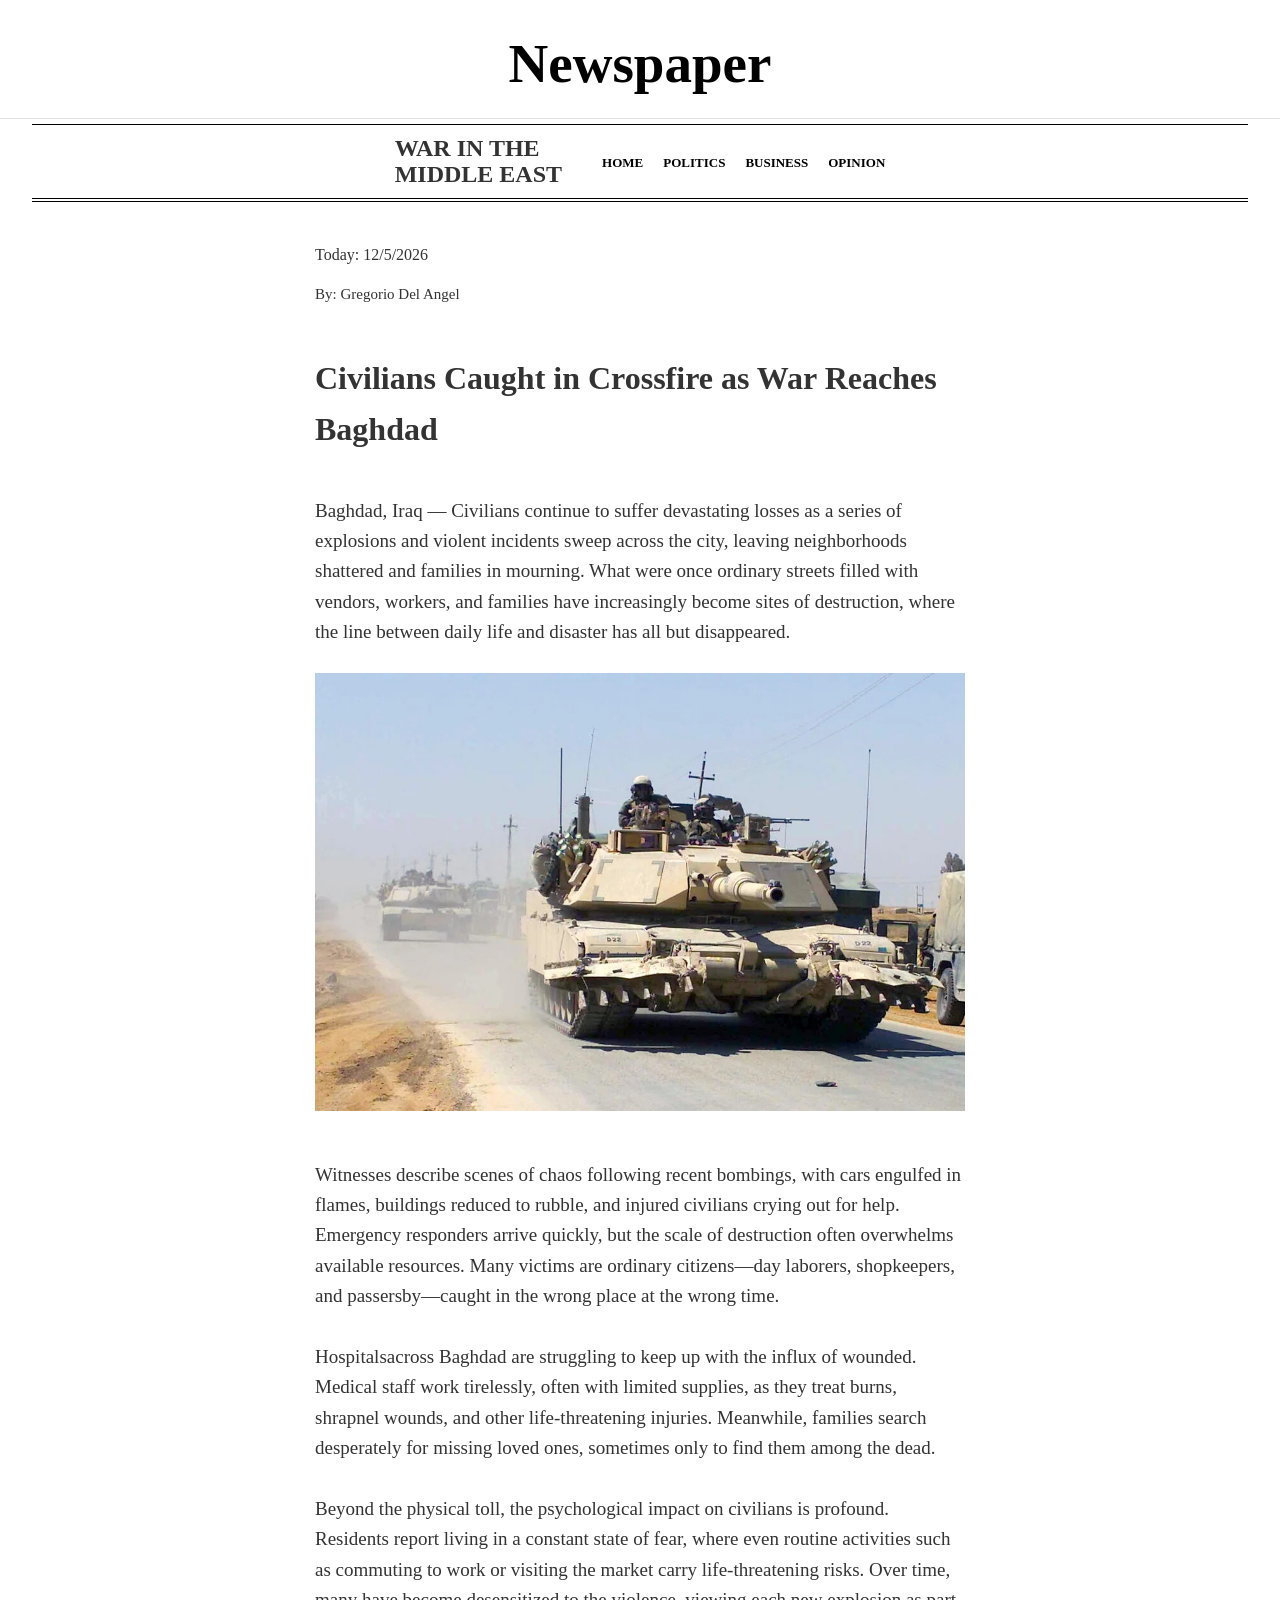
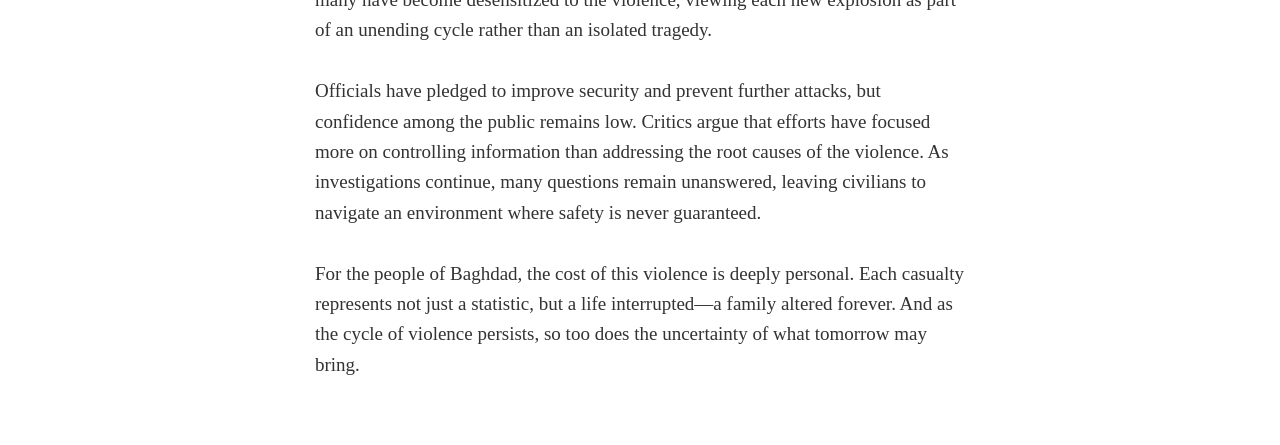
==== Index.html @ d78b3bff "Index.html" ====
<!doctype html>
<html>
	<head>
		<title>Newspaper</title>
		<meta charset="utf-8" />
		<link rel="stylesheet" type="text/css" href="NYT.css" />
	</head>
	<body>
		<!-- Header -->
		<div class="header" id="header">
			<h1 id="title" align="center">Newspaper</h1>
		</div>
		<div class="menu" id="menu">
			<nav class="menu-bar">
				<div class="headline">
					<span>War in the</span><br />
					<span>Middle East</span>
				</div>
				<ul class="nav-links">
					<li>
						<a href="https://github.com/GregorioDAngel"> Home </a>
					</li>
					<li>
						<a href=""> Politics </a>
					</li>
					<li>
						<a href=""> Business </a>
					</li>
					<li>
						<a href=""> Opinion </a>
					</li>
				</ul>
			</nav>
		</div>
		<!-- Content -->
		<div class="content" id="content">
			<div id="date">
				Today: <span id="today"></span><br />
				<p id="author">By: Gregorio Del Angel</p>
			</div>
			<div id="article-title">
				<h1>Civilians Caught in Crossfire as War Reaches Baghdad</h1>
			</div>
			<div class="article-story" id="article-story">
				<div id="article-body">
					<p>
						Baghdad, Iraq — Civilians continue to suffer devastating losses as a
						series of explosions and violent incidents sweep across the city,
						leaving neighborhoods shattered and families in mourning. What were
						once ordinary streets filled with vendors, workers, and families
						have increasingly become sites of destruction, where the line
						between daily life and disaster has all but disappeared.
					</p>
					<img
						src="IraqWar.jpg"
						alt="Soldiers going down an empty street manning a tank"
					/>
					<p>
						Witnesses describe scenes of chaos following recent bombings, with
						cars engulfed in flames, buildings reduced to rubble, and injured
						civilians crying out for help. Emergency responders arrive quickly,
						but the scale of destruction often overwhelms available resources.
						Many victims are ordinary citizens—day laborers, shopkeepers, and
						passersby—caught in the wrong place at the wrong time. <br /><br />
						Hospitalsacross Baghdad are struggling to keep up with the influx of
						wounded. Medical staff work tirelessly, often with limited supplies,
						as they treat burns, shrapnel wounds, and other life-threatening
						injuries. Meanwhile, families search desperately for missing loved
						ones, sometimes only to find them among the dead.<br /><br />
						Beyond the physical toll, the psychological impact on civilians is
						profound. Residents report living in a constant state of fear, where
						even routine activities such as commuting to work or visiting the
						market carry life-threatening risks. Over time, many have become
						desensitized to the violence, viewing each new explosion as part of
						an unending cycle rather than an isolated tragedy.<br /><br />
						Officials have pledged to improve security and prevent further
						attacks, but confidence among the public remains low. Critics argue
						that efforts have focused more on controlling information than
						addressing the root causes of the violence. As investigations
						continue, many questions remain unanswered, leaving civilians to
						navigate an environment where safety is never guaranteed.
						<br /><br />
						For the people of Baghdad, the cost of this violence is deeply
						personal. Each casualty represents not just a statistic, but a life
						interrupted—a family altered forever. And as the cycle of violence
						persists, so too does the uncertainty of what tomorrow may bring.
					</p>
				</div>
			</div>
		</div>

		<!-- Paywall overlay -->
		<div id="paywall-overlay" class="paywall-overlay" style="display: none">
			<div class="paywall-box">
				<h2>Subscribe to continue reading</h2>
				<p>Subscribe and get unlimited access to all our articles.</p>
				<input
					type="email"
					id="email"
					size="20"
					maxlength="30"
					name="email"
					placeholder="Enter your email"
					pattern="[a-z0-9._%+-]+@[a-z0-9.-]+\.[a-z]{2,}$"
				/><br />
				<button id="paywall-subscribe-btn">Subscribe</button>
				<button id="paywall-close-btn">Maybe later</button>
			</div>
		</div>
		<!--<script src="Newspaper.js"></script> -->
		<script>
			document.getElementById("today").innerHTML =
				new Date().toLocaleDateString();
		</script>
	</body>
</html>
---- NYT.css ----
/* Base Styles */
body {
	font-family: "Georgia", "Times New Roman", Times, serif;
	color: #333;
	line-height: 1.6;
	margin: 0;
	padding: 0;
	background-color: #fff;
}

/* Header */
.header {
	padding: 20px 0 10px 0;
	border-bottom: 1px solid #e2e2e2;
}

#title {
	font-family:
		"Chomsky", "Times New Roman", serif; /* Custom font for logo look */
	font-size: 55px;
	font-weight: 900;
	margin: 0;
	text-align: center;
	color: #000;
	text-transform: capitalize;
}

/* Navigation Menu */
.menu {
	border-top: 1px solid #000;
	border-bottom: 4px double #000;
	margin: 5px auto;
	max-width: 95%;
	/* keep menu visible when scrolling */
	position: sticky;
	top: 0;
	background-color: #fff; /* keep it readable over content */
	z-index: 999;
}

.menu-bar {
	display: flex;
	flex-direction: row;
	align-items: center;
	justify-content: center;
	gap: 40px;
	padding: 10px 0;
}

.headline {
	text-align: left;
	font-weight: bold;
	font-size: 24px;
	margin: 0;
	line-height: 1.1;
	text-transform: uppercase;
}

.nav-links {
	list-style: none;
	padding: 0;
	margin: 0;
	display: flex;
	gap: 20px;
}

.nav-links a {
	text-decoration: none;
	color: #000;
	font-size: 13px;
	font-weight: bold;
	text-transform: uppercase;
}

.nav-links a:hover {
	text-decoration: underline;
}

/* Content Area */
.content {
	max-width: 650px;
	margin: 40px auto;
	padding: 0 20px;
}

.content img {
	width: 100%;
	height: auto;
	background-color: #f0f0f0; /* Placeholder color */
	margin-bottom: 20px;
}

.content p {
	font-size: 19px;
	color: #333;
	margin-bottom: 25px;
}

.article-story {
	display: flex;
	justify-content: center;
}

.article-body {
	max-width: 650px;
	margin: 0 auto;
}

.article-body img {
	display: block;
	width: 100%;
	height: auto;
	margin-top: 20px;
}

.article-body p {
	margin: 0 0 20px 20px;
	text-align: left;
}

.article-story p {
	font-size: 19px;
	color: #333;
	margin-bottom: 25px;
}

#article-story {
	font-size: 19px;
	color: #333;
	margin-bottom: 25px;
}

#date {
	text-align: left; /* not centered */
}

#today {
	display: inline-block;
	width: 25%; /* 1/4 of the page (within content area) */
	text-align: left; /* text inside also left-aligned */
}

#author {
	font-size: 15px;
	color: #333;
	margin-bottom: 25px;
	display: inline-block;
	width: 25%; /* 1/4 of the page (within content area) */
	text-align: left; /* text inside also left-aligned */
}

/* Paywall Overlay */
.paywall-overlay {
	position: fixed;
	top: 0;
	left: 0;
	width: 100%;
	height: 100%;
	background: linear-gradient(
		to bottom,
		transparent 0%,
		rgba(255, 255, 255, 0.95) 50%
	);
	display: flex;
	justify-content: center;
	align-items: center;
	z-index: 1000;
}

.paywall-box {
	background: white;
	padding: 40px;
	text-align: center;
	border-top: 1px solid #ccc;
	box-shadow: 0 -5px 15px rgba(0, 0, 0, 0.1);
	width: 100%;
	max-width: 500px;
	margin-bottom: 50px;
	border-radius: 4px;
}

.paywall-box h2 {
	font-size: 28px;
	margin-top: 0;
	margin-bottom: 10px;
}

.paywall-box button {
	padding: 12px 24px;
	margin: 10px;
	border: none;
	cursor: pointer;
	font-weight: bold;
	font-size: 14px;
	text-transform: uppercase;
}

#paywall-subscribe-btn {
	background-color: #000;
	color: white;
}

#paywall-close-btn {
	background-color: transparent;
	color: #666;
	text-decoration: underline;
	position: relative;
	transition:
		left 0.2s ease,
		top 0.2s ease;
}

/* Responsive */
@media (max-width: 768px) {
	#title {
		font-size: 40px;
	}
	.nav-links {
		flex-wrap: wrap;
		justify-content: center;
	}
}

#email {
	width: 100%;
	font-size: 20px;
	padding: 8px;
	border-radius: 4px;
	border: 1px solid #ccc;
	margin-bottom: 10px;
}
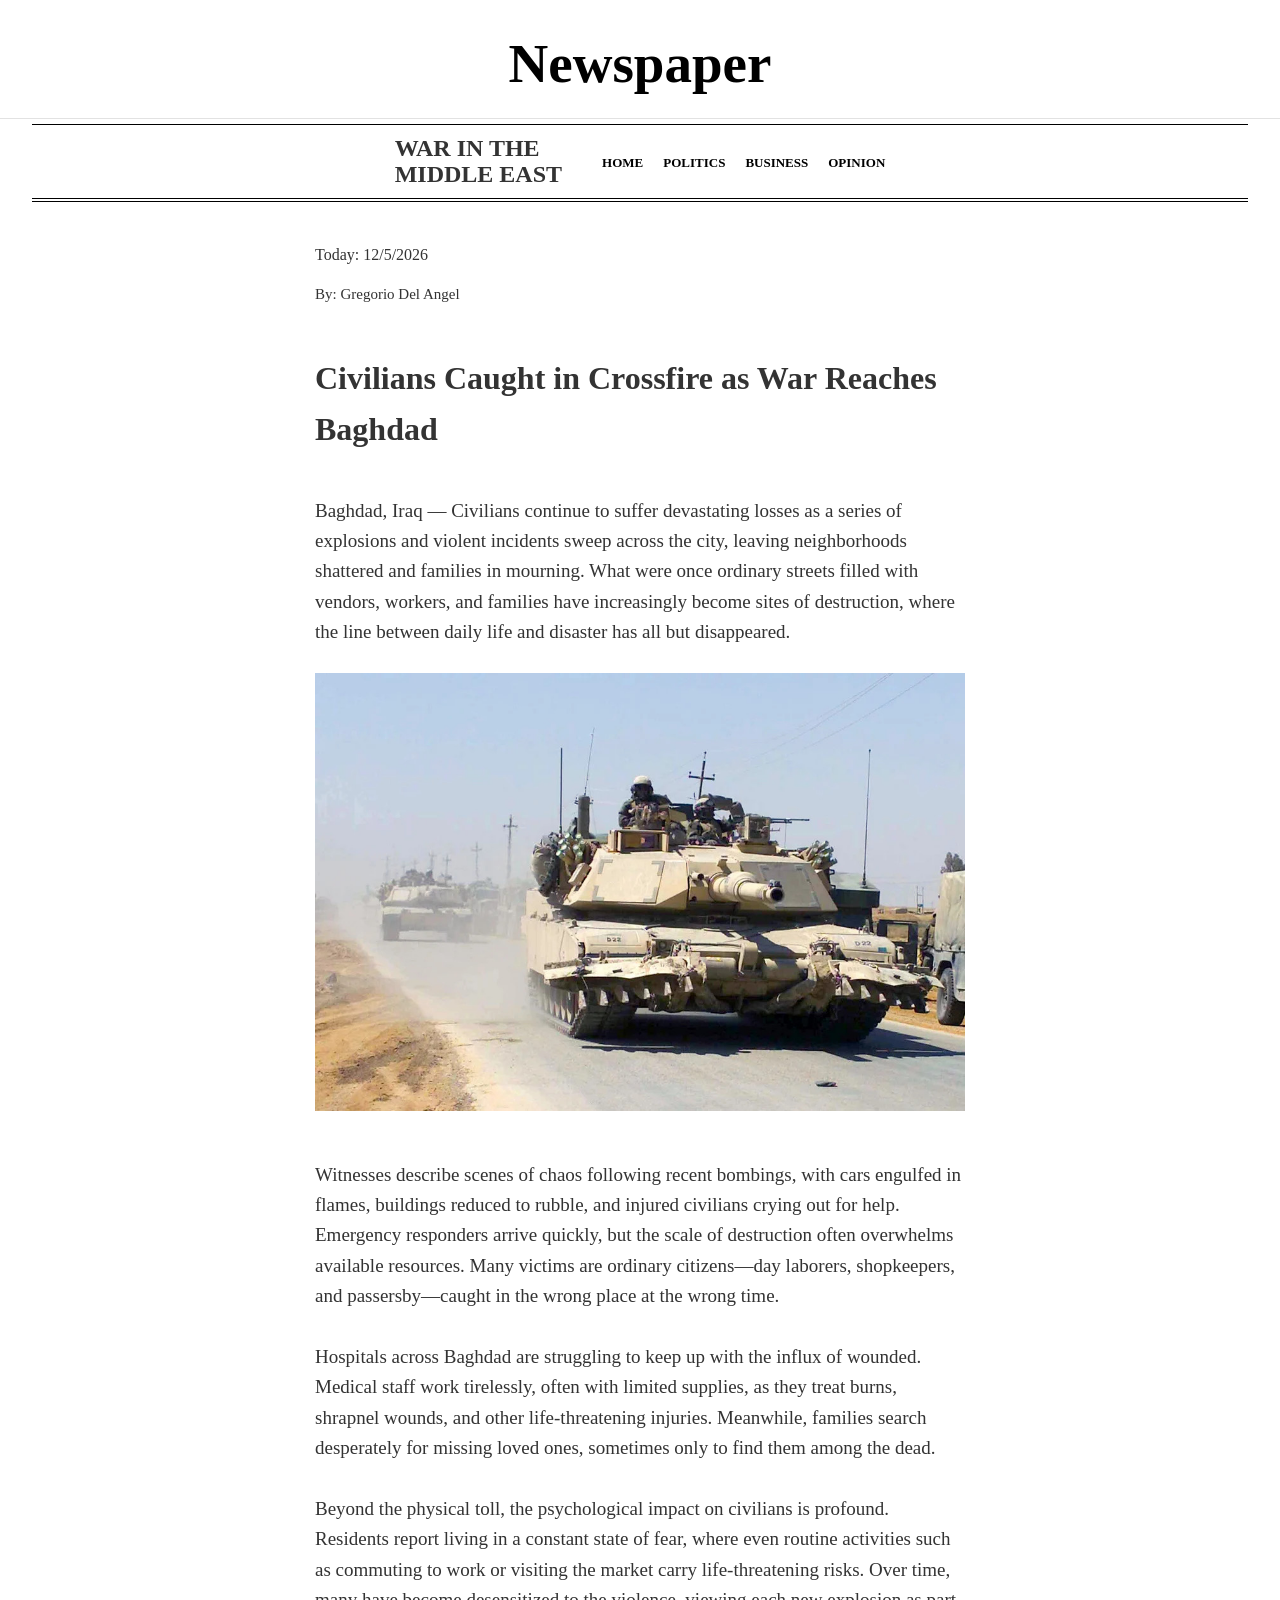
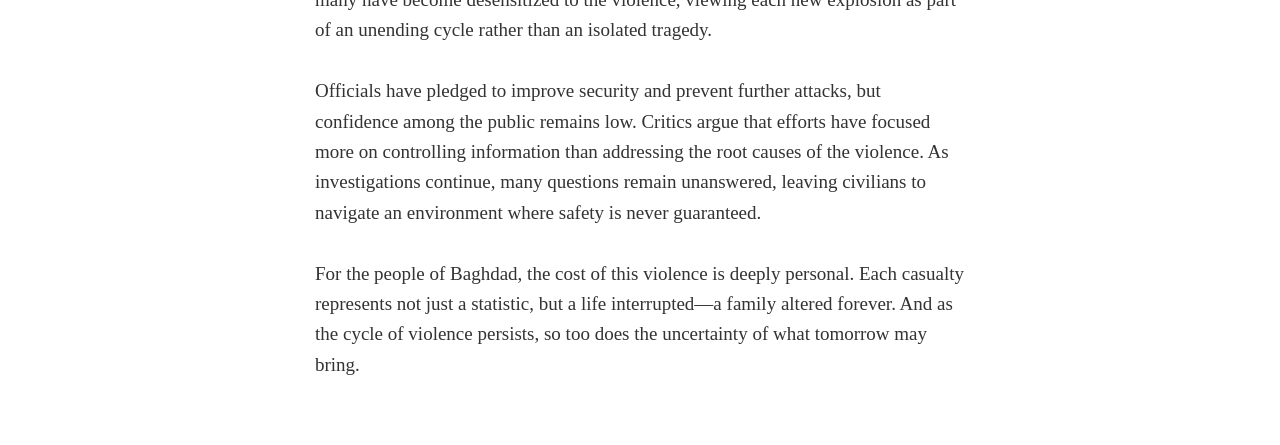
==== commit 0b5e979e: "main" ====
--- a/Index.html
+++ b/Index.html
@@ -62,11 +62,12 @@
 						but the scale of destruction often overwhelms available resources.
 						Many victims are ordinary citizens—day laborers, shopkeepers, and
 						passersby—caught in the wrong place at the wrong time. <br /><br />
-						Hospitalsacross Baghdad are struggling to keep up with the influx of
-						wounded. Medical staff work tirelessly, often with limited supplies,
-						as they treat burns, shrapnel wounds, and other life-threatening
-						injuries. Meanwhile, families search desperately for missing loved
-						ones, sometimes only to find them among the dead.<br /><br />
+						Hospitals across Baghdad are struggling to keep up with the influx
+						of wounded. Medical staff work tirelessly, often with limited
+						supplies, as they treat burns, shrapnel wounds, and other
+						life-threatening injuries. Meanwhile, families search desperately
+						for missing loved ones, sometimes only to find them among the
+						dead.<br /><br />
 						Beyond the physical toll, the psychological impact on civilians is
 						profound. Residents report living in a constant state of fear, where
 						even routine activities such as commuting to work or visiting the
